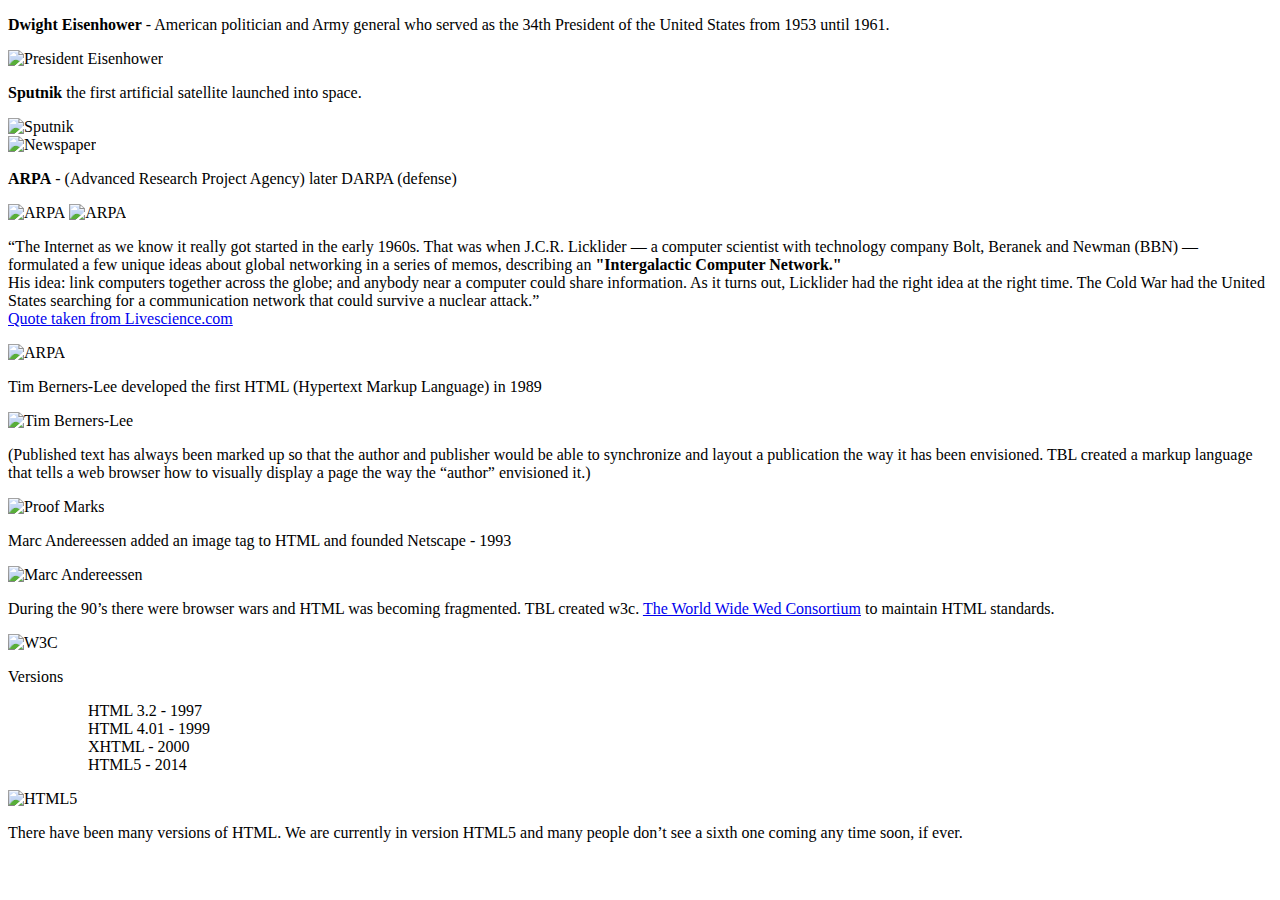
==== Pages/History.html @ 482dc62f "new" ====
<!DOCTYPE html>
<html lang="en">

<head>
    <meta charset="UTF-8">
    <meta name="viewport" content="width=device-width, initial-scale=1.0">
    <title>A Brief History of the Internet</title>
</head>

<body>
    <p><b>Dwight Eisenhower</b> - American politician and Army general who served as the 34th President of the United States from 1953 until 1961. </p>
    <img src="1-ike.jpg" alt="President Eisenhower" width="500px">
    <p><b>Sputnik</b> the first artificial satellite launched into space.</p>
    <img src="2-sputnik-1957.jpg" alt="Sputnik" srcset="" width="500px"><br>
    <img src="3-news-10-1957.jpg" alt="Newspaper" width="500px">
    <p><b>ARPA</b> - (Advanced Research Project Agency) later DARPA (defense)</p>
    <img src="4-arpanet2.gif" alt="ARPA" width="200px">
    <img src="5-early-arpanet.jpg" alt="ARPA" width="500px">
    <p>“The Internet as we know it really got started in the early 1960s. That was when J.C.R. Licklider — a computer scientist with technology company Bolt, Beranek and Newman (BBN) — formulated a few unique ideas about global networking in a series of memos, describing an <b>"Intergalactic Computer Network."</b><br>
        
        His idea: link computers together across the globe; and anybody near a computer could share information. As it turns out, Licklider had the right idea at the right time. The Cold War had the United States searching for a communication network that could survive a nuclear attack.” <br>
    <a href="https://www.livescience.com/42604-who-invented-the-internet.html" target="_blank">Quote taken from Livescience.com</a>
    </p>
    <img src="6-apranet-82.jpg" alt="ARPA" width="500px">
    <p>Tim Berners-Lee developed the first HTML (Hypertext Markup Language) in 1989</p>
    <img src="8-tim-berners-lee.jpg" alt="Tim Berners-Lee" width="500px">
        <p>(Published text has always been marked up so that the author and publisher would be able to synchronize and layout a publication the way it has been envisioned. TBL created a markup language that tells a web browser how to visually display a page the way the “author” envisioned it.)</p>
        <img src="7-proof-marks.jpg" alt="Proof Marks" width="500px">
        <p>Marc Andereessen added an image tag to HTML and founded Netscape - 1993</p>
        <img src="9-marc-andreessen.jpg" alt="Marc Andereessen" width="500">
        <p>During the 90’s there were browser wars and HTML was becoming fragmented. TBL created w3c. <a href="https://www.w3.org/" target="_blank">The World Wide Wed Consortium</a> to maintain HTML standards.</p>
        <img src="12-w3c.png" alt="W3C" width="500px">
        <p>Versions</p>
        <ul>
            <ul>HTML 3.2 - 1997</ul>
            <ul>HTML 4.01 - 1999</ul>
            <ul>XHTML - 2000</ul>
            <ul>HTML5 - 2014</ul>
        </ul>
        <img src="11-html5.png" alt="HTML5" width="500px">
        <p>There have been many versions of HTML. We are currently in version HTML5 and many people don’t see a sixth one coming any time soon, if ever.</p>
</body>
</html>
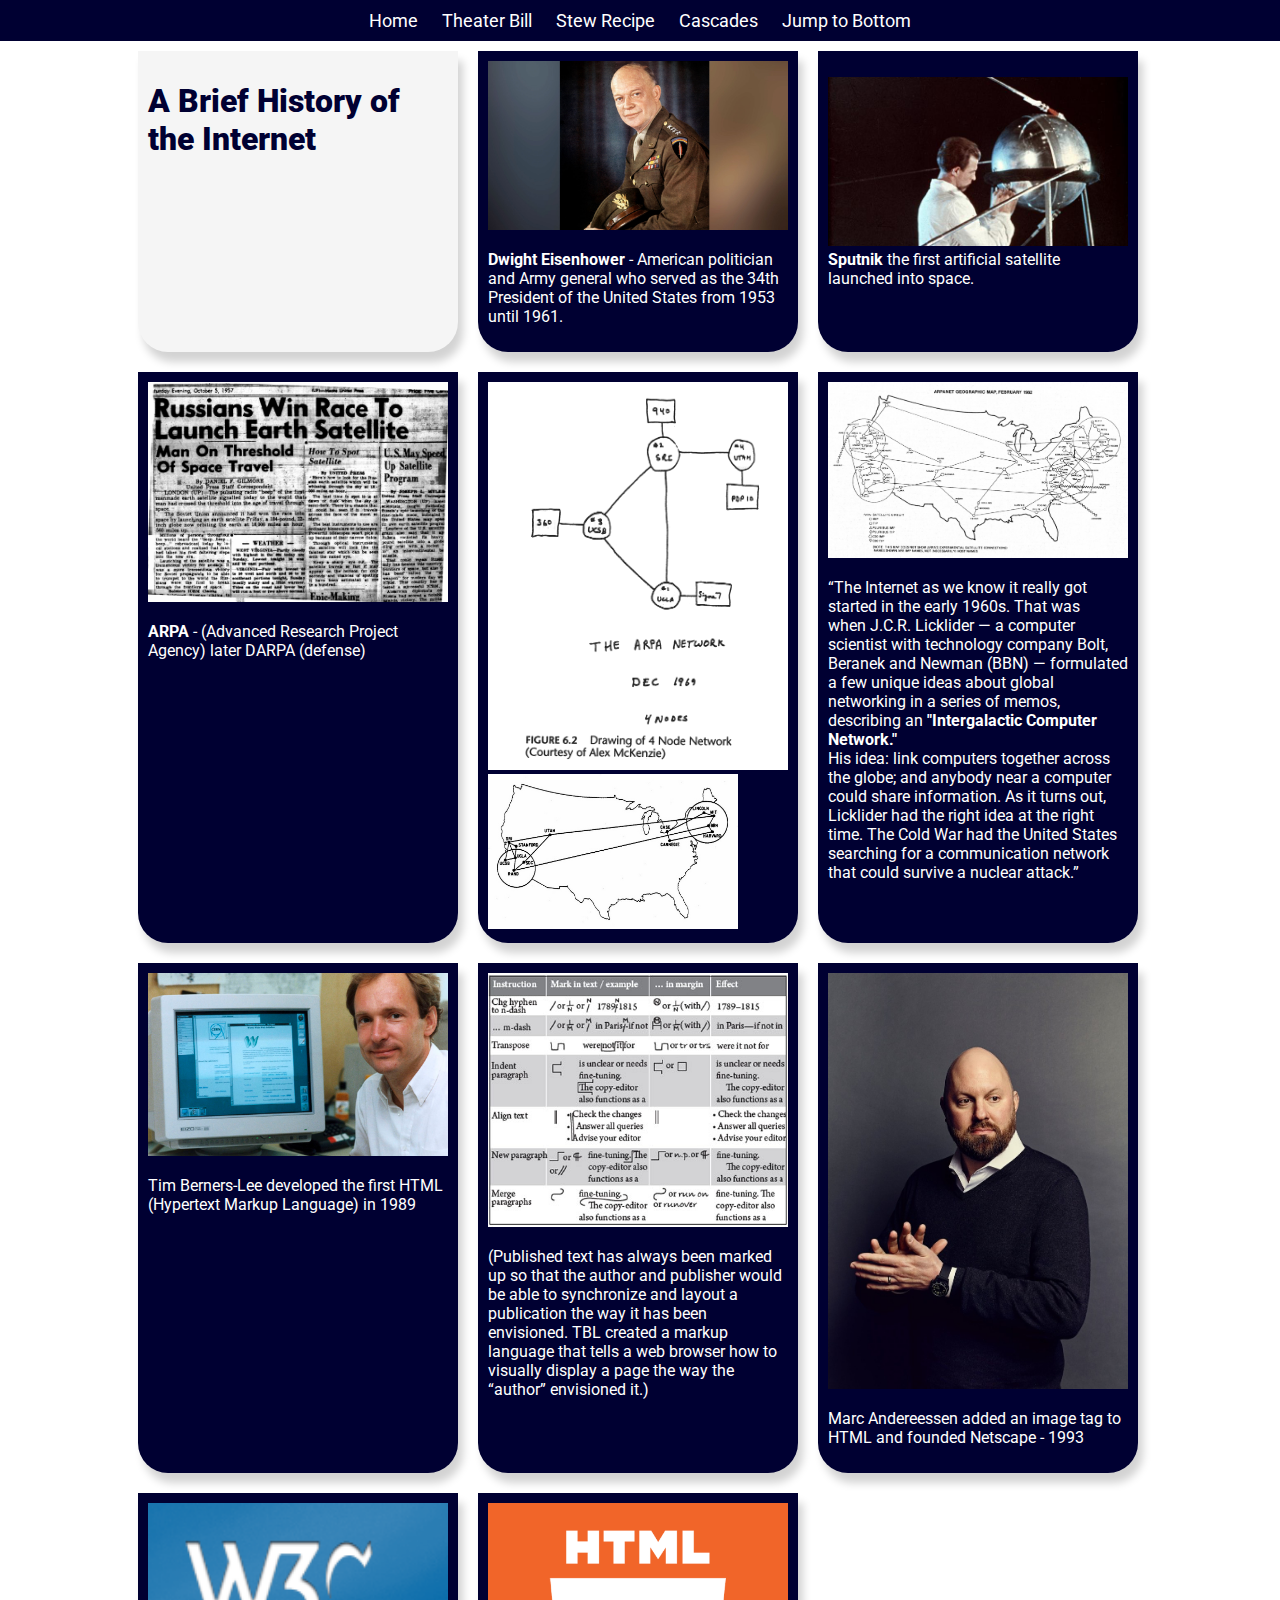
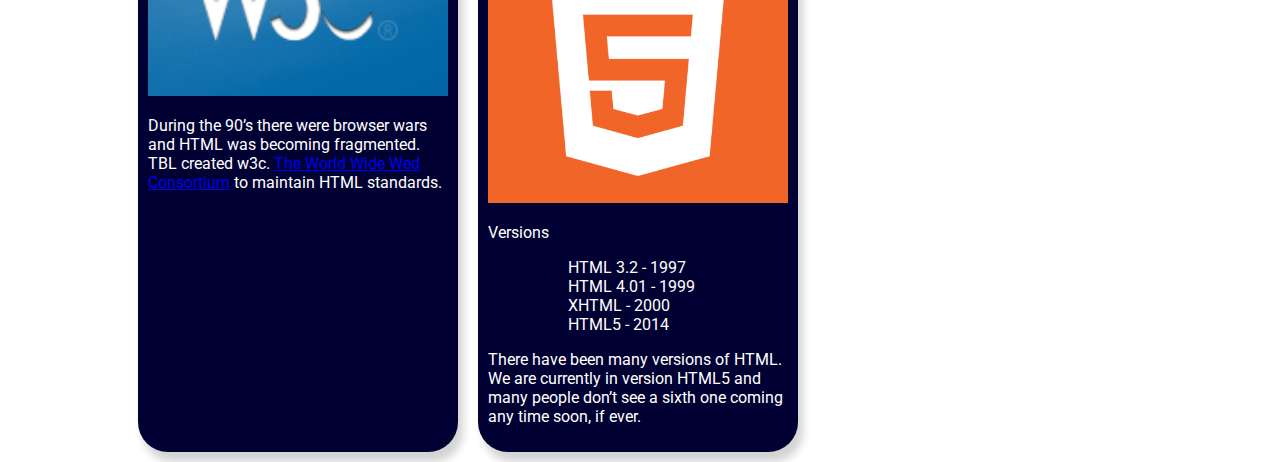
==== commit 4751f3bf: "New" ====
--- a/Pages/History.html
+++ b/Pages/History.html
@@ -5,39 +5,82 @@
     <meta charset="UTF-8">
     <meta name="viewport" content="width=device-width, initial-scale=1.0">
     <title>A Brief History of the Internet</title>
+    <link href="History.css" type="text/css" rel="stylesheet">
+    <link rel="preconnect" href="https://fonts.googleapis.com">
+    <link rel="preconnect" href="https://fonts.gstatic.com" crossorigin>
+    <link href="https://fonts.googleapis.com/css2?family=Roboto&display=swap" rel="stylesheet">
 </head>
 
 <body>
-    <p><b>Dwight Eisenhower</b> - American politician and Army general who served as the 34th President of the United States from 1953 until 1961. </p>
-    <img src="1-ike.jpg" alt="President Eisenhower" width="500px">
-    <p><b>Sputnik</b> the first artificial satellite launched into space.</p>
-    <img src="2-sputnik-1957.jpg" alt="Sputnik" srcset="" width="500px"><br>
-    <img src="3-news-10-1957.jpg" alt="Newspaper" width="500px">
-    <p><b>ARPA</b> - (Advanced Research Project Agency) later DARPA (defense)</p>
-    <img src="4-arpanet2.gif" alt="ARPA" width="200px">
-    <img src="5-early-arpanet.jpg" alt="ARPA" width="500px">
-    <p>“The Internet as we know it really got started in the early 1960s. That was when J.C.R. Licklider — a computer scientist with technology company Bolt, Beranek and Newman (BBN) — formulated a few unique ideas about global networking in a series of memos, describing an <b>"Intergalactic Computer Network."</b><br>
-        
-        His idea: link computers together across the globe; and anybody near a computer could share information. As it turns out, Licklider had the right idea at the right time. The Cold War had the United States searching for a communication network that could survive a nuclear attack.” <br>
-    <a href="https://www.livescience.com/42604-who-invented-the-internet.html" target="_blank">Quote taken from Livescience.com</a>
-    </p>
-    <img src="6-apranet-82.jpg" alt="ARPA" width="500px">
-    <p>Tim Berners-Lee developed the first HTML (Hypertext Markup Language) in 1989</p>
-    <img src="8-tim-berners-lee.jpg" alt="Tim Berners-Lee" width="500px">
-        <p>(Published text has always been marked up so that the author and publisher would be able to synchronize and layout a publication the way it has been envisioned. TBL created a markup language that tells a web browser how to visually display a page the way the “author” envisioned it.)</p>
-        <img src="7-proof-marks.jpg" alt="Proof Marks" width="500px">
-        <p>Marc Andereessen added an image tag to HTML and founded Netscape - 1993</p>
-        <img src="9-marc-andreessen.jpg" alt="Marc Andereessen" width="500">
-        <p>During the 90’s there were browser wars and HTML was becoming fragmented. TBL created w3c. <a href="https://www.w3.org/" target="_blank">The World Wide Wed Consortium</a> to maintain HTML standards.</p>
-        <img src="12-w3c.png" alt="W3C" width="500px">
-        <p>Versions</p>
-        <ul>
-            <ul>HTML 3.2 - 1997</ul>
-            <ul>HTML 4.01 - 1999</ul>
-            <ul>XHTML - 2000</ul>
-            <ul>HTML5 - 2014</ul>
-        </ul>
-        <img src="11-html5.png" alt="HTML5" width="500px">
-        <p>There have been many versions of HTML. We are currently in version HTML5 and many people don’t see a sixth one coming any time soon, if ever.</p>
+    <header>
+        <a href="Index.html">Home</a>
+        <a href="theatre 2.0.html">Theater Bill</a>
+        <a href="Stew Recipe">Stew Recipe</a>
+        <a href="Cascade.html">Cascades</a>
+        <a href="#lily">Jump to Bottom</a>
+
+    </header>
+
+    <main>
+        <section class="biscuit"> 
+            <h1><b>A Brief History of the Internet</b></h1>
+        </section>
+
+        <section><img src="1-ike.jpg" alt="President Eisenhower" width="300px">
+            <p><b>Dwight Eisenhower</b> - American politician and Army general who served as the 34th President of the United States from 1953 until 1961.</p>
+        </section>
+
+        <section><p> <img src="2-sputnik-1957.jpg" alt="Sputnik" srcset="" width="300px"><br>
+            <b>Sputnik</b> the first artificial satellite launched into space.</p>
+        </section>
+
+        <section><img src="3-news-10-1957.jpg" alt="Newspaper" width="300px">
+            <p><b>ARPA</b> - (Advanced Research Project Agency) later DARPA (defense)</p>
+        </section>
+
+        <section>
+            <img src="4-arpanet2.gif" alt="ARPA" width="300px">
+            <img src="5-early-arpanet.jpg" alt="ARPA" width="250px">
+        </section>
+
+        <section>
+                    <img src="6-apranet-82.jpg" alt="ARPA" width="300px"
+                        href="https://www.livescience.com/42604-who-invented-the-internet.html" target="_blank">
+                        <p>“The Internet as we know it really got started in the early 1960s. That was when J.C.R. Licklider — a computer scientist with technology company Bolt, Beranek and Newman (BBN) — formulated a few unique ideas about global networking in a series of memos, describing an <b>"Intergalactic Computer Network."</b><br>
+                            His idea: link computers together across the globe; and anybody near a computer could share information. As it turns out, Licklider had the right idea at the right time. The Cold War had the United States searching for a communication network that could survive a nuclear attack.”<br></p>            
+        </section>
+
+        <section>
+            <img src="8-tim-berners-lee.jpg" alt="Tim Berners-Lee" width="300px">
+            <p>Tim Berners-Lee developed the first HTML (Hypertext Markup Language) in 1989</p>
+        </section>
+
+        <section>
+                <img src="7-proof-marks.jpg" alt="Proof Marks" width="300px">
+                <p>(Published text has always been marked up so that the author and publisher would be able to synchronize and layout a publication the way it has been envisioned. TBL created a markup language that tells a web browser how to visually display a page the way the “author” envisioned it.)</p>
+        </section>
+
+        <section> <img src="9-marc-andreessen.jpg" alt="Marc Andereessen" width="300px">
+                <p>Marc Andereessen added an image tag to HTML and founded Netscape - 1993</p></section>
+            
+        <section>
+            <img src="12-w3c.png" alt="W3C" width="300px">
+            <p>During the 90’s there were browser wars and HTML was becoming fragmented. TBL created w3c. <a href="https://www.w3.org/" target="_blank">The World Wide Wed Consortium</a> to maintain HTML standards.</p>
+        </section>
+
+        <section>
+            <img src="11-html5.png" alt="HTML5" width="300px">
+            <p>Versions</p>
+            <ul>
+                <ul>HTML 3.2 - 1997</ul>
+                <ul>HTML 4.01 - 1999</ul>
+                <ul>XHTML - 2000</ul>
+                <ul>HTML5 - 2014</ul>
+            </ul> 
+            <p>There have been many versions of HTML. We are currently in version HTML5 and many people don’t see a sixth one coming any time soon, if ever.</p>
+        </section>
+
+    </main>    
 </body>
+
 </html>--- a/Pages/History.css
+++ b/Pages/History.css
@@ -0,0 +1,47 @@
+body {
+    font-family: 'Roboto', sans-serif;
+    margin: 0;
+    padding: 0;
+    font: size 16px;
+}
+
+main {
+    display: flex;
+    flex-wrap: wrap;
+    width: 80%;
+    margin: auto;
+
+}
+section {
+    width: 300px;
+    background-color: rgb(0, 0, 50);
+    color: white;
+    margin: 10px;
+    padding: 10px;
+    border-radius:0px 0px 30px 30px;
+    box-shadow: lightgray 5px 10px 8px;
+}
+
+.biscuit {
+    background-color: whitesmoke;
+    color: rgb(0, 0, 50);
+} 
+
+#lily, header {
+    background-color: rgb(0, 0, 50);
+    color: white;
+    text-align: center;
+    padding: 10px;
+}
+
+
+header a {
+    color: white;
+    font-size: 18px;
+    text-decoration: none;
+    padding: 10px;
+}
+
+h1 {
+    font-size: 3e;
+}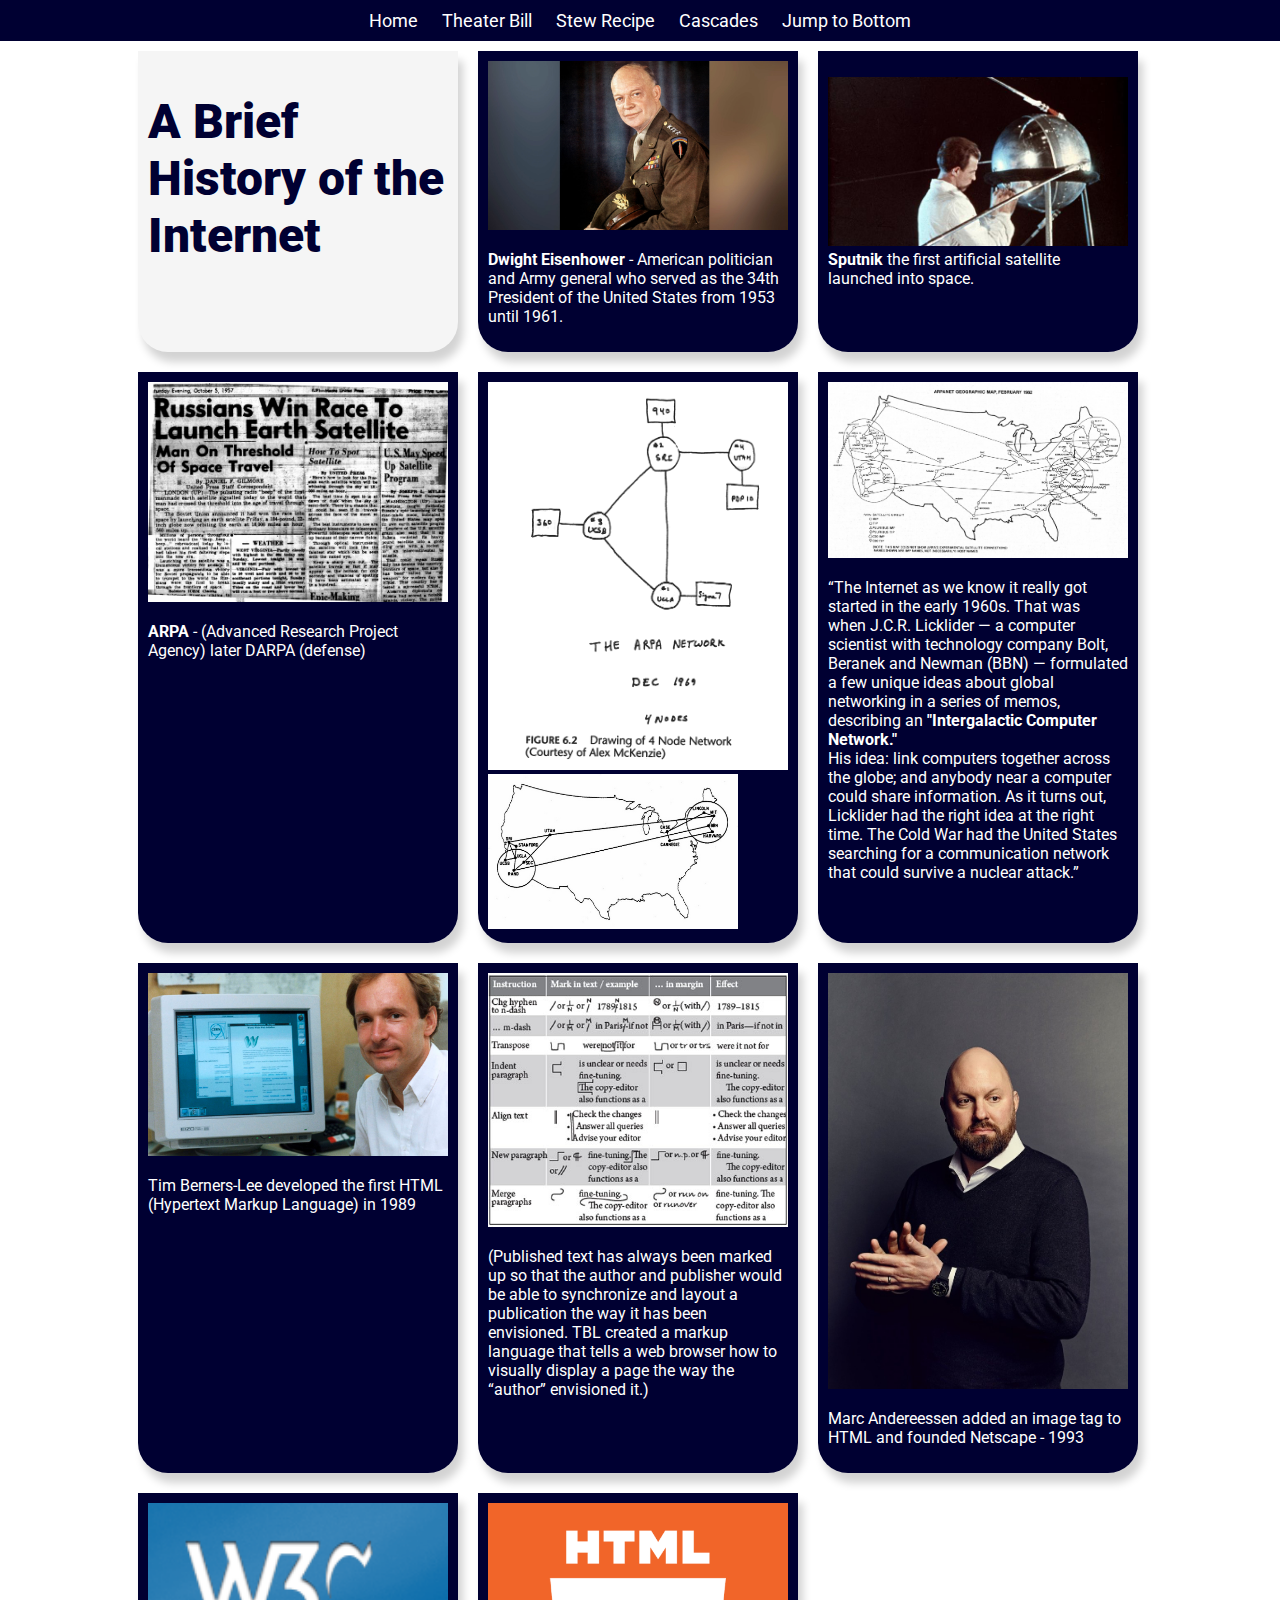
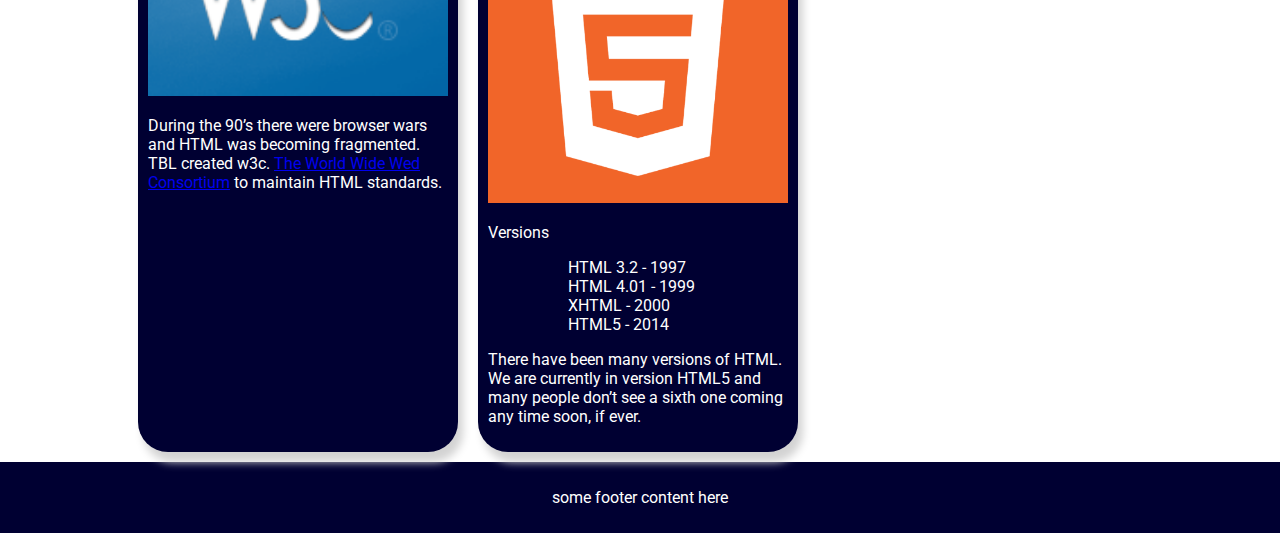
==== commit 57c53034: "New" ====
--- a/Pages/History.html
+++ b/Pages/History.html
@@ -9,6 +9,7 @@
     <link rel="preconnect" href="https://fonts.googleapis.com">
     <link rel="preconnect" href="https://fonts.gstatic.com" crossorigin>
     <link href="https://fonts.googleapis.com/css2?family=Roboto&display=swap" rel="stylesheet">
+    <link rel="stylesheet" href="https://unpkg.com/aos@next/dist/aos.css" />
 </head>
 
 <body>
@@ -81,6 +82,11 @@
         </section>
 
     </main>    
+    <footer id="lily"><p>some footer content here</p></footer>
+    <script src="https://unpkg.com/aos@next/dist/aos.js"></script>
+    <script>
+      AOS.init();
+    </script>
 </body>
 
 </html>--- a/Pages/History.css
+++ b/Pages/History.css
@@ -43,5 +43,5 @@
 }
 
 h1 {
-    font-size: 3e;
+    font-size: 3em;
 }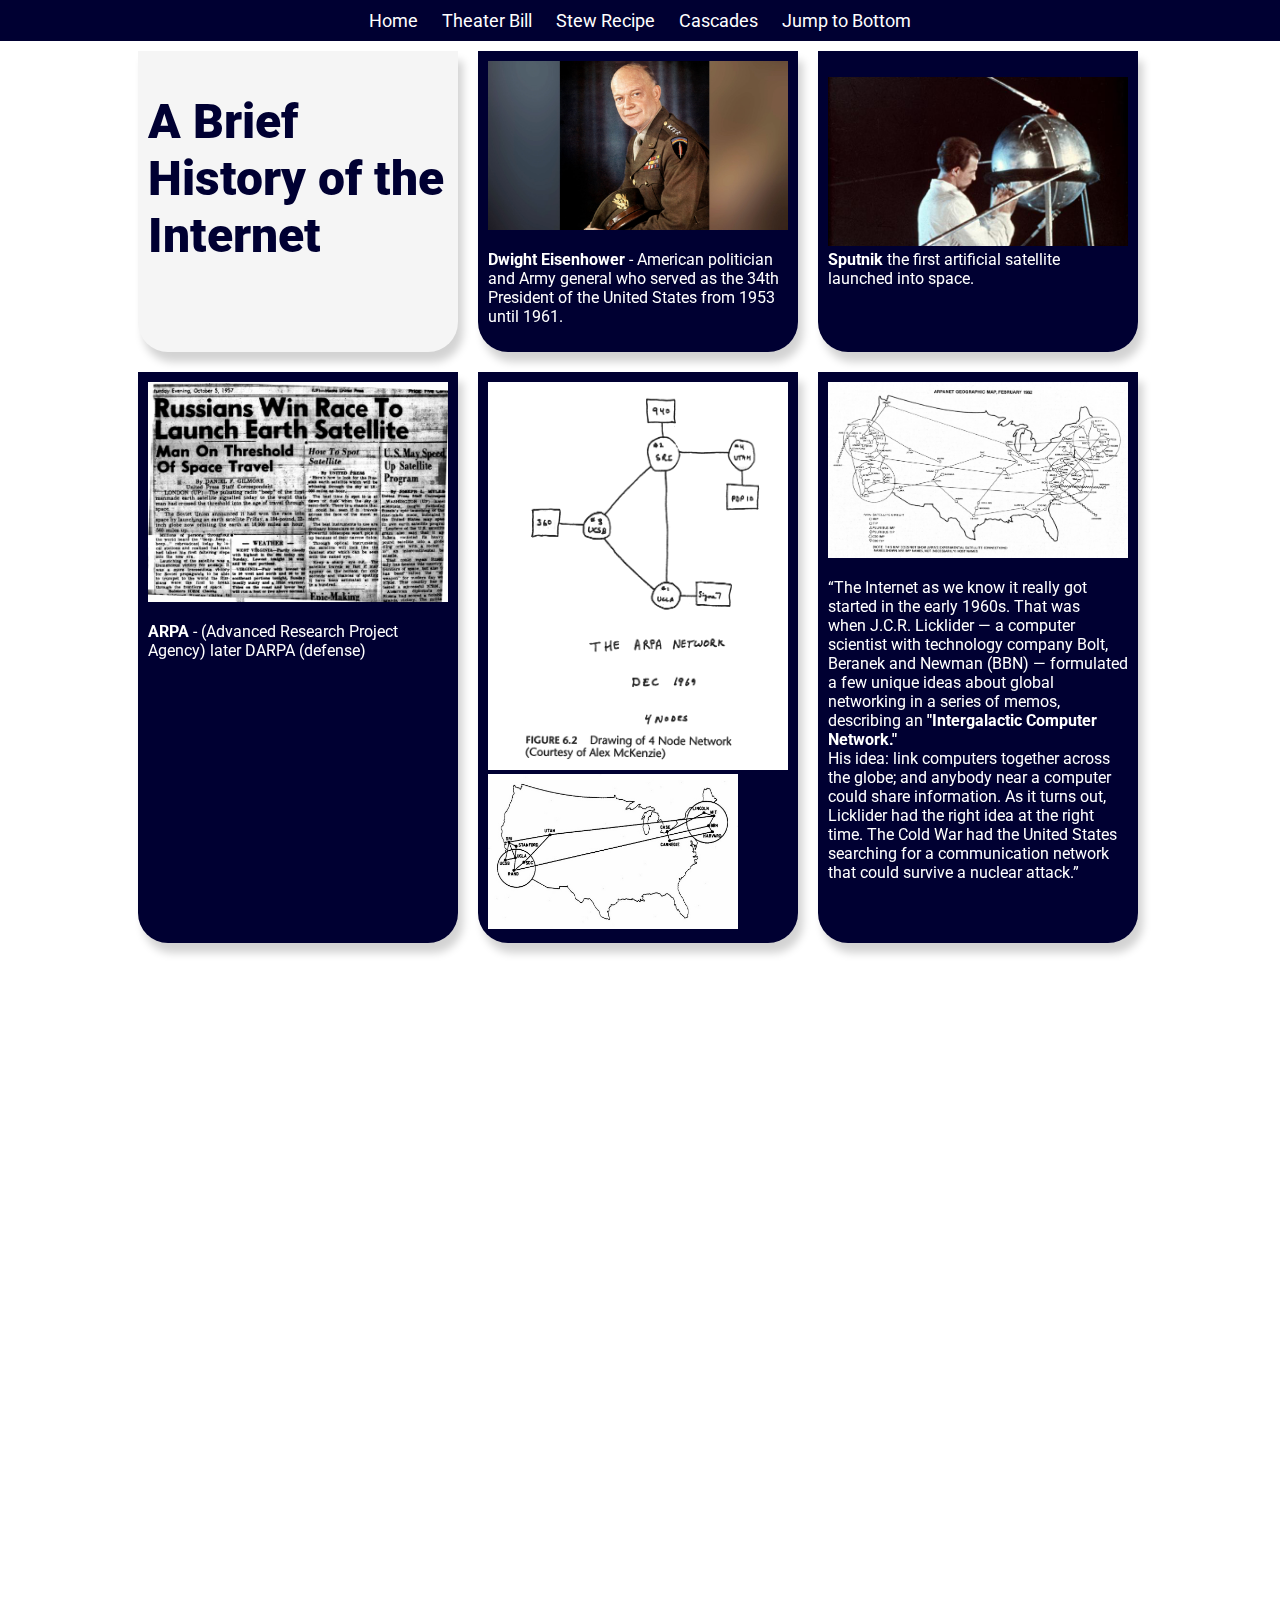
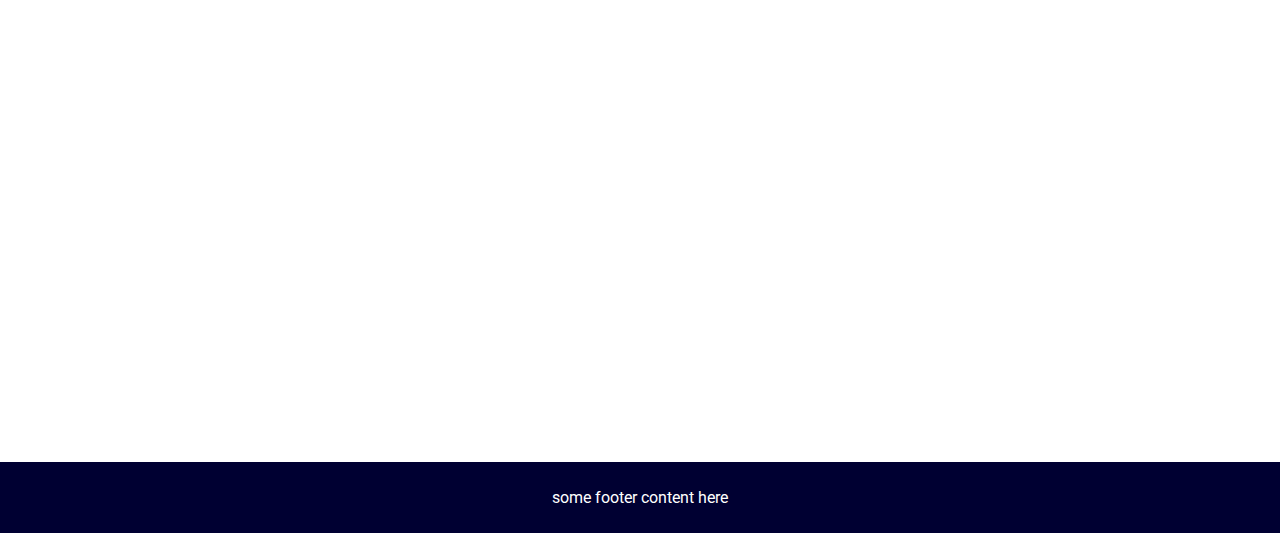
==== commit a77a5903: "New" ====
--- a/Pages/History.html
+++ b/Pages/History.html
@@ -23,53 +23,90 @@
     </header>
 
     <main>
-        <section class="biscuit"> 
+        <section data-aos="fade-up"
+        data-aos-offset="200"
+        data-aos-delay="50"
+        data-aos-duration="1000" class="biscuit"> 
             <h1><b>A Brief History of the Internet</b></h1>
         </section>
 
-        <section><img src="1-ike.jpg" alt="President Eisenhower" width="300px">
+        <section
+        data-aos="fade-up"
+        data-aos-offset="200"
+        data-aos-delay="50"
+        data-aos-duration="1000">
+            <img src="1-ike.jpg" alt="President Eisenhower" width="300px">
             <p><b>Dwight Eisenhower</b> - American politician and Army general who served as the 34th President of the United States from 1953 until 1961.</p>
         </section>
 
-        <section><p> <img src="2-sputnik-1957.jpg" alt="Sputnik" srcset="" width="300px"><br>
+        <section data-aos="fade-up"
+        data-aos-offset="200"
+        data-aos-delay="50"
+        data-aos-duration="1000"><p> <img src="2-sputnik-1957.jpg" alt="Sputnik" srcset="" width="300px"><br>
             <b>Sputnik</b> the first artificial satellite launched into space.</p>
         </section>
 
-        <section><img src="3-news-10-1957.jpg" alt="Newspaper" width="300px">
+        <section
+        data-aos="fade-up"
+        data-aos-offset="200"
+        data-aos-delay="50"
+        data-aos-duration="1000"><img src="3-news-10-1957.jpg" alt="Newspaper" width="300px">
             <p><b>ARPA</b> - (Advanced Research Project Agency) later DARPA (defense)</p>
         </section>
 
-        <section>
+        <section data-aos="fade-up"
+        data-aos-offset="200"
+        data-aos-delay="50"
+        data-aos-duration="1000">
             <img src="4-arpanet2.gif" alt="ARPA" width="300px">
             <img src="5-early-arpanet.jpg" alt="ARPA" width="250px">
         </section>
 
-        <section>
+        <section data-aos="fade-up"
+        data-aos-offset="200"
+        data-aos-delay="50"
+        data-aos-duration="1000">
                     <img src="6-apranet-82.jpg" alt="ARPA" width="300px"
                         href="https://www.livescience.com/42604-who-invented-the-internet.html" target="_blank">
                         <p>“The Internet as we know it really got started in the early 1960s. That was when J.C.R. Licklider — a computer scientist with technology company Bolt, Beranek and Newman (BBN) — formulated a few unique ideas about global networking in a series of memos, describing an <b>"Intergalactic Computer Network."</b><br>
                             His idea: link computers together across the globe; and anybody near a computer could share information. As it turns out, Licklider had the right idea at the right time. The Cold War had the United States searching for a communication network that could survive a nuclear attack.”<br></p>            
         </section>
 
-        <section>
+        <section
+        data-aos="fade-up"
+        data-aos-offset="200"
+        data-aos-delay="50"
+        data-aos-duration="1000">
             <img src="8-tim-berners-lee.jpg" alt="Tim Berners-Lee" width="300px">
             <p>Tim Berners-Lee developed the first HTML (Hypertext Markup Language) in 1989</p>
         </section>
 
-        <section>
+        <section data-aos="fade-up"
+        data-aos-offset="200"
+        data-aos-delay="50"
+        data-aos-duration="1000">
                 <img src="7-proof-marks.jpg" alt="Proof Marks" width="300px">
                 <p>(Published text has always been marked up so that the author and publisher would be able to synchronize and layout a publication the way it has been envisioned. TBL created a markup language that tells a web browser how to visually display a page the way the “author” envisioned it.)</p>
         </section>
 
-        <section> <img src="9-marc-andreessen.jpg" alt="Marc Andereessen" width="300px">
+        <section data-aos="fade-up"
+        data-aos-offset="200"
+        data-aos-delay="50"
+        data-aos-duration="1000"> <img src="9-marc-andreessen.jpg" alt="Marc Andereessen" width="300px">
                 <p>Marc Andereessen added an image tag to HTML and founded Netscape - 1993</p></section>
             
-        <section>
+        <section data-aos="fade-up"
+        data-aos-offset="200"
+        data-aos-delay="50"
+        data-aos-duration="1000">
             <img src="12-w3c.png" alt="W3C" width="300px">
             <p>During the 90’s there were browser wars and HTML was becoming fragmented. TBL created w3c. <a href="https://www.w3.org/" target="_blank">The World Wide Wed Consortium</a> to maintain HTML standards.</p>
         </section>
 
-        <section>
+        <section data-aos="fade-up"
+        data-aos-offset="200"
+        data-aos-delay="50"
+        data-aos-duration="1000">
             <img src="11-html5.png" alt="HTML5" width="300px">
             <p>Versions</p>
             <ul>
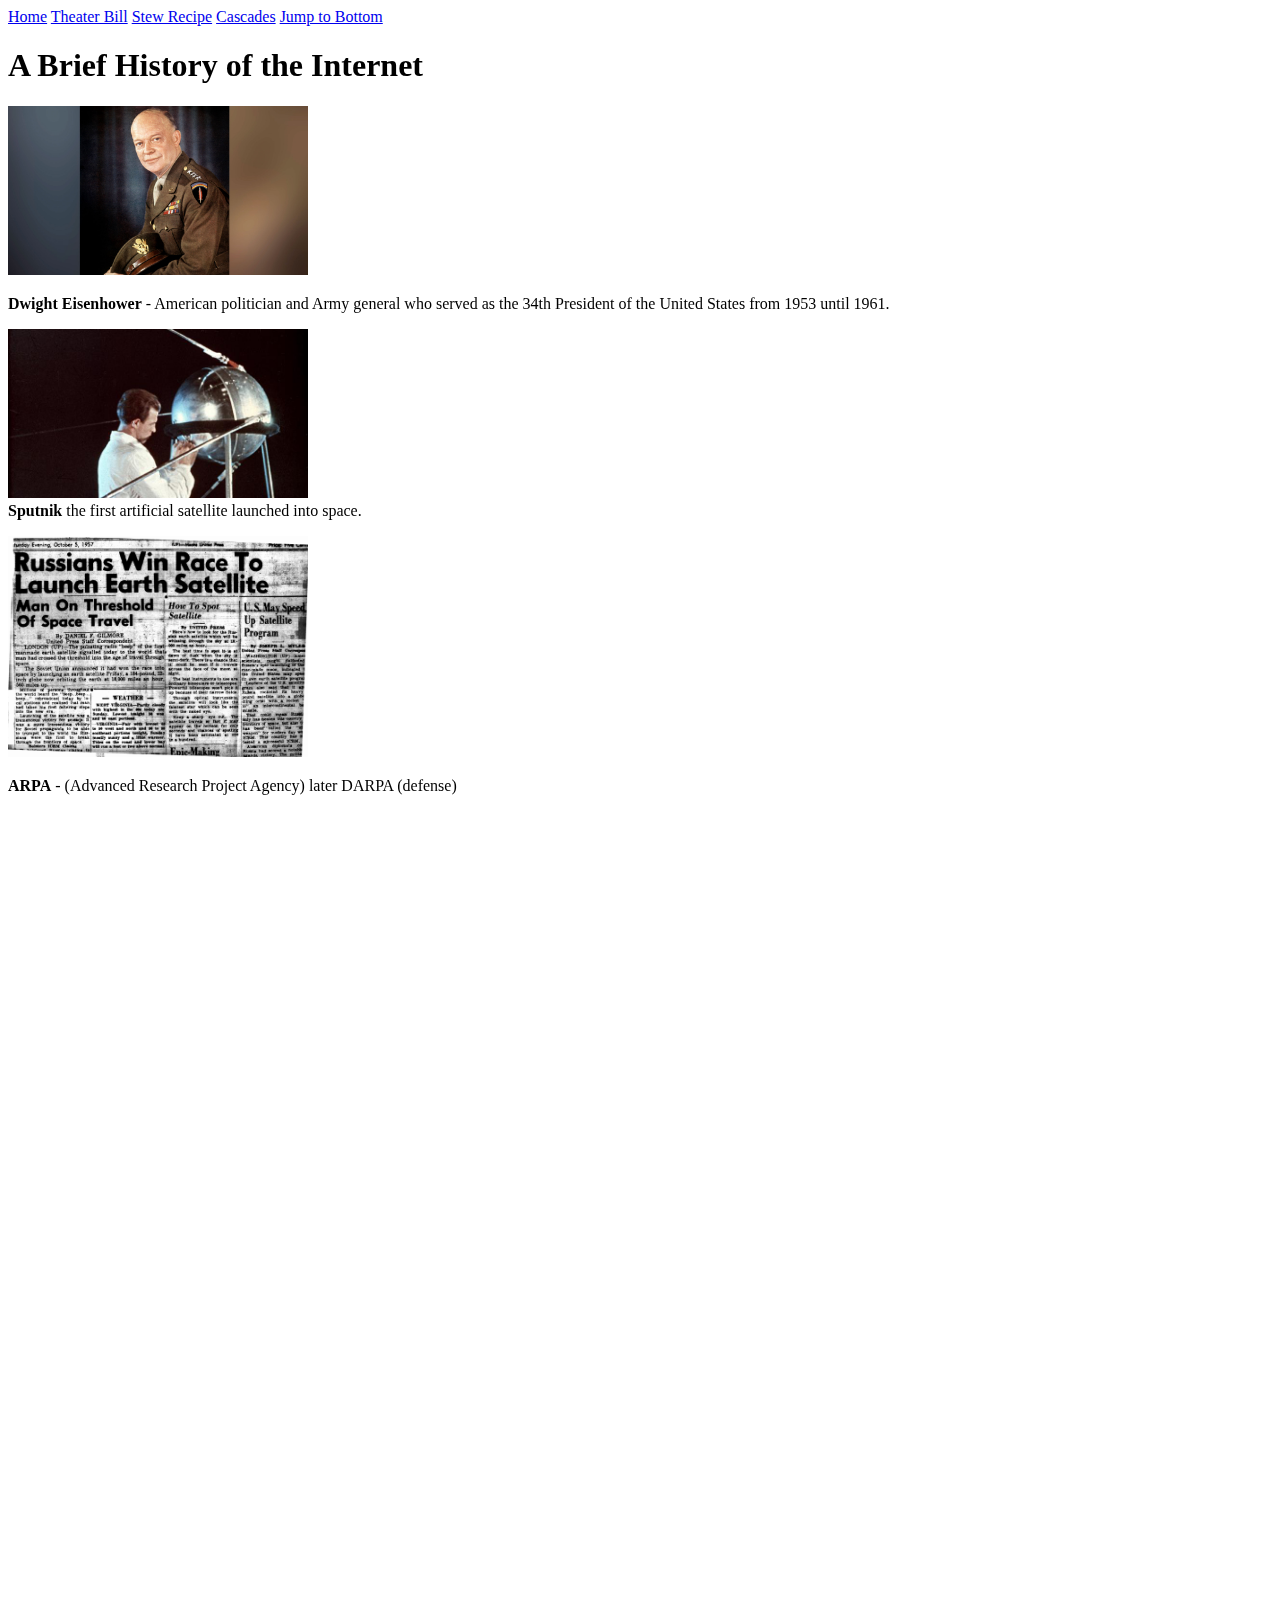
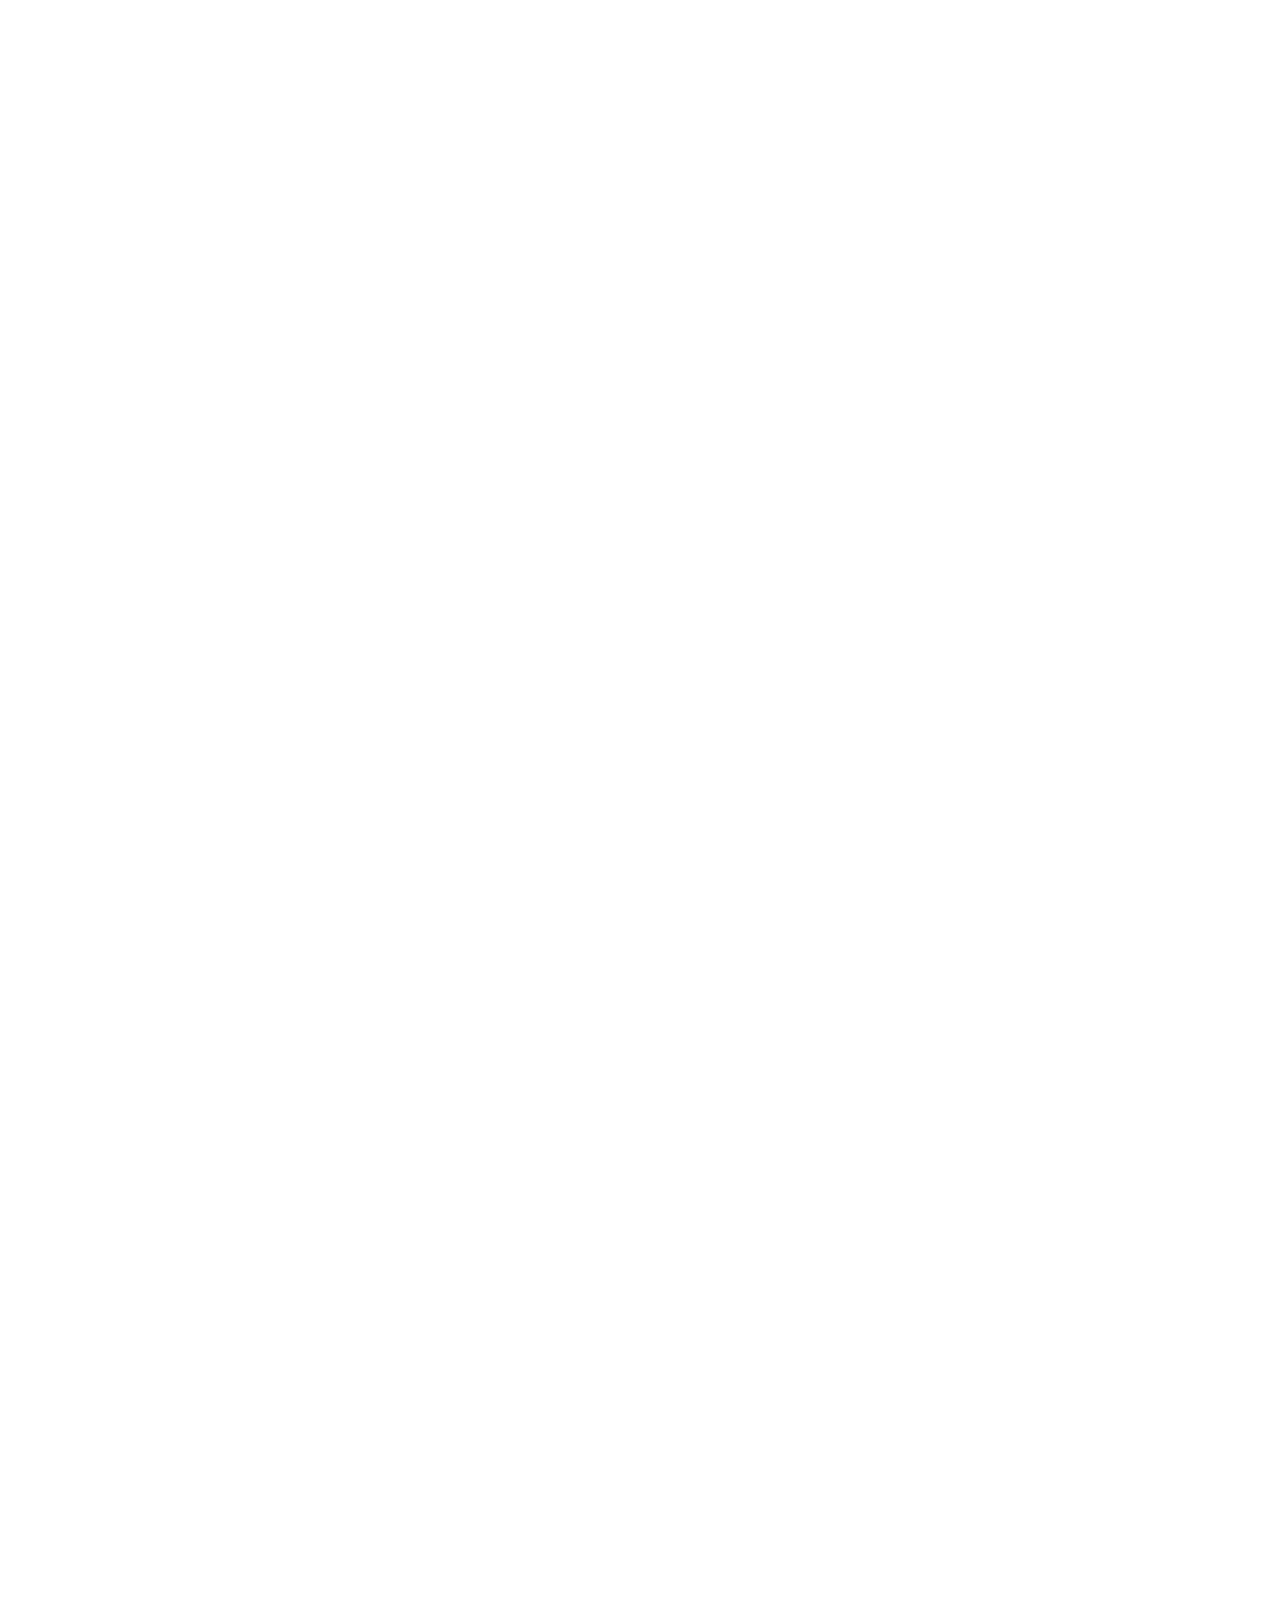
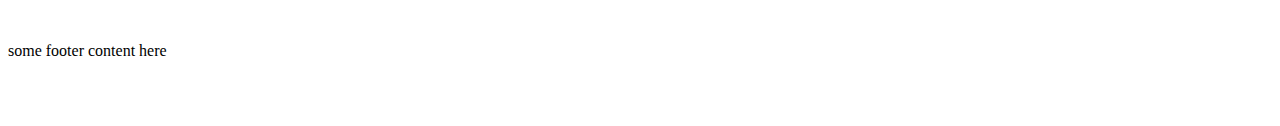
==== commit 4dde130b: "F" ====
--- a/Pages/History.html
+++ b/Pages/History.html
@@ -5,7 +5,7 @@
     <meta charset="UTF-8">
     <meta name="viewport" content="width=device-width, initial-scale=1.0">
     <title>A Brief History of the Internet</title>
-    <link href="History.css" type="text/css" rel="stylesheet">
+    <link href="history.css" type="text/css" rel="stylesheet">
     <link rel="preconnect" href="https://fonts.googleapis.com">
     <link rel="preconnect" href="https://fonts.gstatic.com" crossorigin>
     <link href="https://fonts.googleapis.com/css2?family=Roboto&display=swap" rel="stylesheet">
@@ -14,10 +14,10 @@
 
 <body>
     <header>
-        <a href="Index.html">Home</a>
-        <a href="theatre 2.0.html">Theater Bill</a>
-        <a href="Stew Recipe">Stew Recipe</a>
-        <a href="Cascade.html">Cascades</a>
+        <a href="index.html">Home</a>
+        <a href="theatre2.0.html">Theater Bill</a>
+        <a href="stewrecipe.html">Stew Recipe</a>
+        <a href="cascade.html">Cascades</a>
         <a href="#lily">Jump to Bottom</a>
 
     </header>
